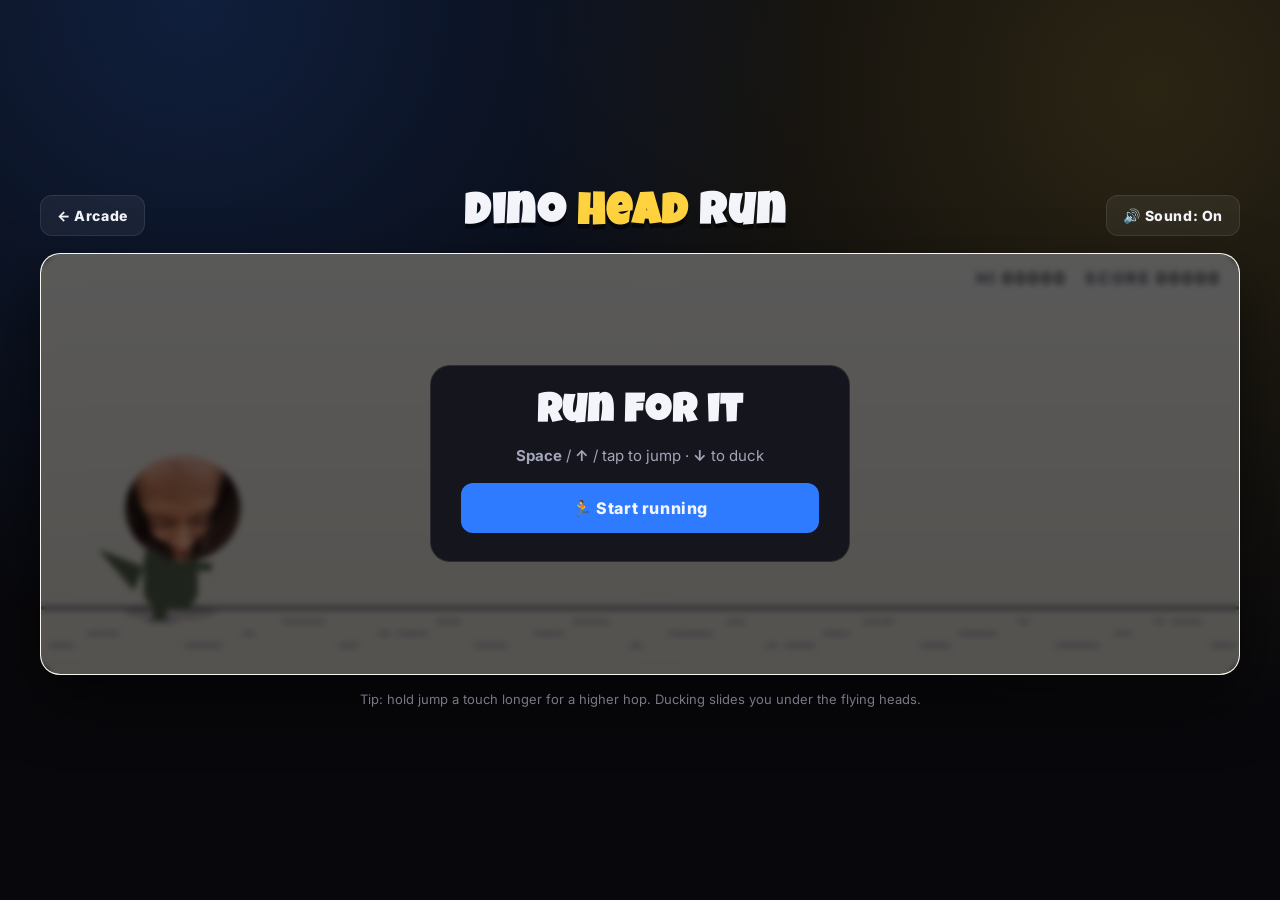
==== games/runner/index.html @ 848eb186 "Added Dino Gme" ====
<!DOCTYPE html>
<html lang="en">
<head>
<meta charset="utf-8" />
<meta name="viewport" content="width=device-width, initial-scale=1, viewport-fit=cover" />
<title>Dino Head Run</title>
<link rel="preconnect" href="https://fonts.googleapis.com" />
<link rel="preconnect" href="https://fonts.gstatic.com" crossorigin />
<link href="https://fonts.googleapis.com/css2?family=Luckiest+Guy&family=Inter:wght@600;800&display=swap" rel="stylesheet" />
<link rel="stylesheet" href="style.css" />
</head>
<body>
<div class="wrap">
  <header class="topbar">
    <a class="btn btn-ghost" href="../../index.html">&larr; Arcade</a>
    <h1 class="title">Dino <span class="hl">Head</span> Run</h1>
    <button class="btn btn-ghost" id="soundBtn" aria-pressed="true">&#128266; Sound: On</button>
  </header>

  <div class="stage" id="stage">
    <canvas id="game" width="1200" height="420" aria-label="Endless runner"></canvas>

    <div class="hud">
      <span class="hud-item">HI <b id="hiScore">00000</b></span>
      <span class="hud-item">SCORE <b id="score">00000</b></span>
    </div>

    <div class="screen" id="startScreen">
      <div class="screen-card">
        <h2>Run for it</h2>
        <p><b>Space</b> / <b>&uarr;</b> / tap to jump &middot; <b>&darr;</b> to duck</p>
        <button class="btn btn-primary btn-big" id="startBtn">&#127939; Start running</button>
      </div>
    </div>

    <div class="screen" id="overScreen" hidden>
      <div class="screen-card">
        <h2 class="over-title">Splat!</h2>
        <p id="overLine">Score 0</p>
        <button class="btn btn-primary btn-big" id="retryBtn">&#8635; Run again</button>
        <a class="btn btn-big" href="../../index.html">&#127968; Arcade</a>
      </div>
    </div>
  </div>

  <p class="hint">Tip: hold jump a touch longer for a higher hop. Ducking slides you under the flying heads.</p>
</div>

<script src="runner.js"></script>
</body>
</html>
---- games/runner/style.css ----
:root {
  --bg: #08080c;
  --panel: rgba(18, 18, 26, 0.94);
  --line: rgba(255, 255, 255, 0.09);
  --text: #f4f5fb;
  --muted: #a3a6b8;
  --hl: #ffd23f;
  --blue: #2f7bff;
}

* { box-sizing: border-box; }

body {
  margin: 0;
  min-height: 100vh;
  display: grid;
  place-items: center;
  padding: 3vh 3vw;
  font-family: Inter, system-ui, sans-serif;
  color: var(--text);
  background:
    radial-gradient(circle at 15% 0%, rgba(47, 123, 255, 0.2), transparent 45%),
    radial-gradient(circle at 90% 10%, rgba(255, 210, 63, 0.14), transparent 45%),
    var(--bg);
}

.wrap { width: min(1200px, 100%); display: flex; flex-direction: column; gap: 16px; }

.topbar { display: flex; align-items: center; justify-content: space-between; gap: 12px; }

.title {
  font-family: "Luckiest Guy", Inter, sans-serif;
  font-size: clamp(24px, 4vw, 44px);
  margin: 0;
  letter-spacing: 1.5px;
  text-shadow: 0 5px 0 rgba(0, 0, 0, 0.5);
}

.hl { color: var(--hl); }

.stage {
  position: relative;
  border-radius: 20px;
  overflow: hidden;
  border: 1px solid var(--line);
  box-shadow: 0 26px 60px rgba(0, 0, 0, 0.55);
  background: #f7f4ec;
}

canvas { display: block; width: 100%; height: auto; touch-action: manipulation; }

.hud {
  position: absolute;
  top: 14px;
  right: 18px;
  display: flex;
  gap: 18px;
  font-weight: 800;
  font-size: clamp(12px, 1.3vw, 16px);
  letter-spacing: 2px;
  color: #5b5b6b;
}

.hud b { color: #23232e; }

.screen {
  position: absolute;
  inset: 0;
  display: grid;
  place-items: center;
  background: rgba(8, 8, 12, 0.66);
  backdrop-filter: blur(3px);
}

.screen[hidden] { display: none; }

.screen-card {
  background: var(--panel);
  border: 1px solid var(--line);
  border-radius: 20px;
  padding: 28px 30px;
  text-align: center;
  display: flex;
  flex-direction: column;
  gap: 12px;
  min-width: min(420px, 84%);
}

.screen-card h2 {
  font-family: "Luckiest Guy", Inter, sans-serif;
  font-size: clamp(26px, 3.4vw, 40px);
  margin: 0;
  letter-spacing: 1.2px;
}

.over-title { color: #ff6b81; }

.screen-card p { margin: 0 0 6px; color: var(--muted); font-size: 15px; }

.btn {
  font-family: Inter, system-ui, sans-serif;
  font-weight: 800;
  font-size: 14px;
  letter-spacing: 0.6px;
  color: var(--text);
  background: rgba(255, 255, 255, 0.08);
  border: 1px solid var(--line);
  border-radius: 12px;
  padding: 11px 16px;
  cursor: pointer;
  text-decoration: none;
  transition: transform 0.12s ease, background 0.16s ease;
}

.btn:hover { background: rgba(255, 255, 255, 0.15); transform: translateY(-1px); }

.btn-primary { background: var(--blue); border-color: transparent; }
.btn-primary:hover { background: #4b8dff; }

.btn-big { padding: 14px 18px; font-size: 16px; }

.btn-ghost { background: rgba(255, 255, 255, 0.06); }

.hint { margin: 0; text-align: center; color: var(--muted); font-size: 13px; }
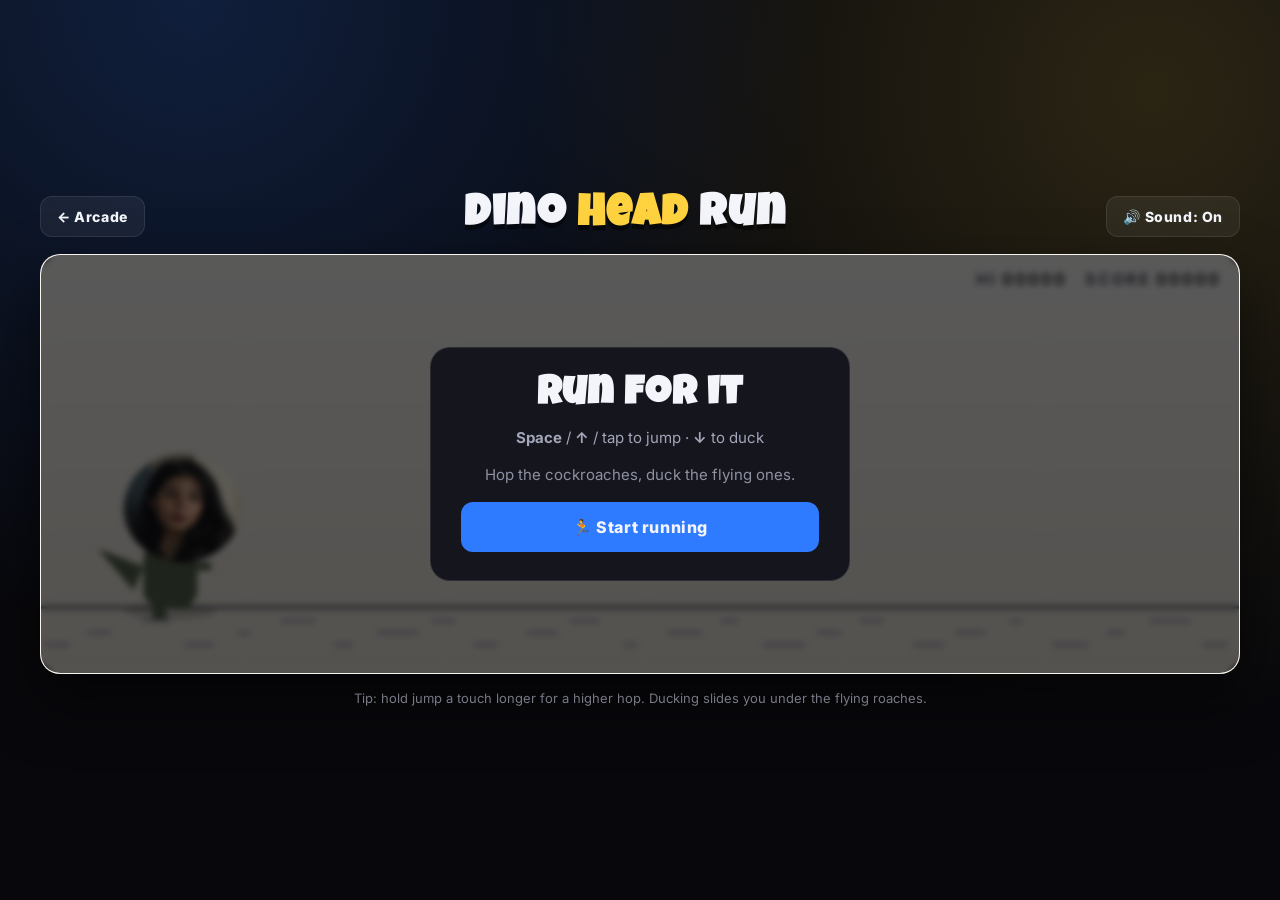
==== commit 1b506d62: "Dino image updated" ====
--- a/games/runner/index.html
+++ b/games/runner/index.html
@@ -2,7 +2,7 @@
 <html lang="en">
 <head>
 <meta charset="utf-8" />
-<meta name="viewport" content="width=device-width, initial-scale=1, viewport-fit=cover" />
+<meta name="viewport" content="width=device-width, initial-scale=1, maximum-scale=1, user-scalable=no, viewport-fit=cover" />
 <title>Dino Head Run</title>
 <link rel="preconnect" href="https://fonts.googleapis.com" />
 <link rel="preconnect" href="https://fonts.gstatic.com" crossorigin />
@@ -18,7 +18,7 @@
   </header>
 
   <div class="stage" id="stage">
-    <canvas id="game" width="1200" height="420" aria-label="Endless runner"></canvas>
+    <canvas id="game" aria-label="Endless runner"></canvas>
 
     <div class="hud">
       <span class="hud-item">HI <b id="hiScore">00000</b></span>
@@ -29,6 +29,7 @@
       <div class="screen-card">
         <h2>Run for it</h2>
         <p><b>Space</b> / <b>&uarr;</b> / tap to jump &middot; <b>&darr;</b> to duck</p>
+        <p class="screen-note">Hop the cockroaches, duck the flying ones.</p>
         <button class="btn btn-primary btn-big" id="startBtn">&#127939; Start running</button>
       </div>
     </div>
@@ -43,7 +44,12 @@
     </div>
   </div>
 
-  <p class="hint">Tip: hold jump a touch longer for a higher hop. Ducking slides you under the flying heads.</p>
+  <div class="touch-controls">
+    <button class="pad" id="duckPad" type="button" aria-label="Duck">&#8681; Duck</button>
+    <button class="pad pad-jump" id="jumpPad" type="button" aria-label="Jump">&#8679; Jump</button>
+  </div>
+
+  <p class="hint">Tip: hold jump a touch longer for a higher hop. Ducking slides you under the flying roaches.</p>
 </div>
 
 <script src="runner.js"></script>
--- a/games/runner/style.css
+++ b/games/runner/style.css
@@ -10,12 +10,17 @@
 
 * { box-sizing: border-box; }
 
+html, body { overscroll-behavior: none; }
+
 body {
   margin: 0;
-  min-height: 100vh;
+  min-height: 100svh;
   display: grid;
   place-items: center;
   padding: 3vh 3vw;
+  -webkit-user-select: none;
+  user-select: none;
+  -webkit-tap-highlight-color: transparent;
   font-family: Inter, system-ui, sans-serif;
   color: var(--text);
   background:
@@ -40,6 +45,7 @@
 
 .stage {
   position: relative;
+  aspect-ratio: 1200 / 420;
   border-radius: 20px;
   overflow: hidden;
   border: 1px solid var(--line);
@@ -47,7 +53,7 @@
   background: #f7f4ec;
 }
 
-canvas { display: block; width: 100%; height: auto; touch-action: manipulation; }
+canvas { display: block; width: 100%; height: 100%; touch-action: none; }
 
 .hud {
   position: absolute;
@@ -121,4 +127,61 @@
 
 .btn-ghost { background: rgba(255, 255, 255, 0.06); }
 
+.screen-note { font-size: 13px; opacity: 0.85; }
+
 .hint { margin: 0; text-align: center; color: var(--muted); font-size: 13px; }
+
+/* ---------- touch controls ---------- */
+.touch-controls { display: none; gap: 12px; }
+
+.pad {
+  flex: 1;
+  padding: 20px 10px;
+  font-family: Inter, system-ui, sans-serif;
+  font-size: 17px;
+  font-weight: 800;
+  letter-spacing: 1px;
+  color: var(--text);
+  background: rgba(255, 255, 255, 0.09);
+  border: 1px solid var(--line);
+  border-radius: 16px;
+  touch-action: none;
+}
+
+.pad:active { background: rgba(255, 255, 255, 0.22); }
+
+.pad-jump { background: var(--blue); border-color: transparent; }
+.pad-jump:active { background: #6ba0ff; }
+
+@media (hover: none) and (pointer: coarse) {
+  .touch-controls { display: flex; }
+  .hint { display: none; }
+}
+
+@media (max-width: 760px) {
+  body { padding: 12px 10px 16px; align-content: start; }
+
+  .wrap { gap: 12px; }
+
+  .topbar { flex-wrap: wrap; justify-content: center; }
+
+  .title { order: -1; width: 100%; text-align: center; }
+
+  .btn { padding: 9px 12px; font-size: 13px; }
+
+  .stage { aspect-ratio: 3 / 2; border-radius: 16px; }
+
+  .hud { top: 10px; right: 12px; gap: 12px; letter-spacing: 1px; }
+
+  .screen-card { padding: 20px 18px; min-width: 0; width: 88%; gap: 10px; }
+
+  .screen-card p { font-size: 13.5px; }
+
+  .btn-big { padding: 13px 14px; font-size: 15px; }
+}
+
+@media (max-width: 760px) and (orientation: landscape) {
+  .stage { aspect-ratio: 1200 / 420; }
+
+  .touch-controls .pad { padding: 14px 10px; }
+}
